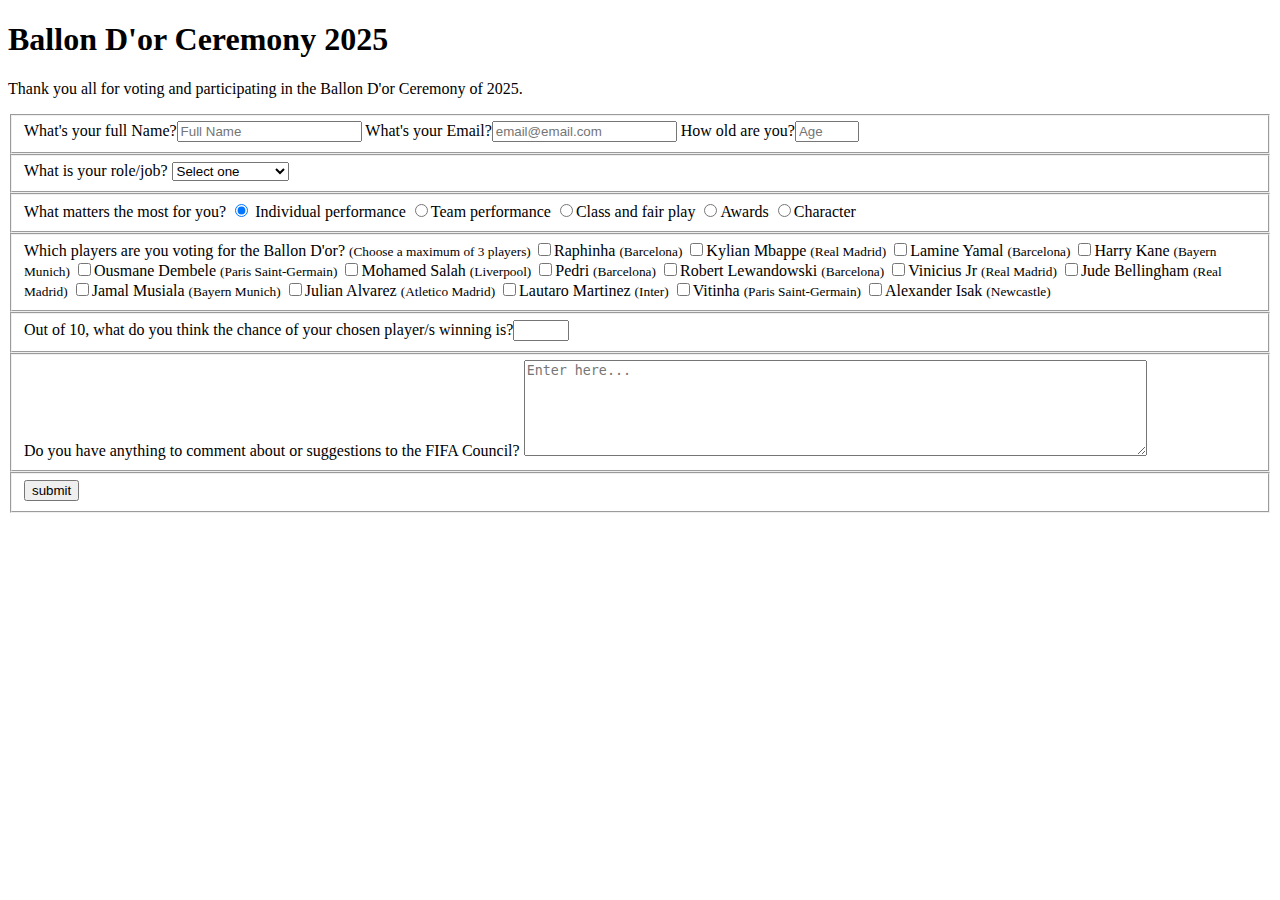
==== ballon-dor/index.html @ a6502ba9 "Create index.html" ====
<!DOCTYPE html>
<html lang ="en">
  <header>
    <meta charset="UTF-8">
    <meta name="viewport" 
<link rel="stylesheet" href="styles.css">
    <title>Ballon D'or Ceremony 2025</title>
    </header>
    <body>
      <h1 id="title">Ballon D'or Ceremony 2025</h1>
      <p id="description" class="established">Thank you all for voting and participating in the Ballon D'or Ceremony of 2025.</p>
      <form id="survey-form" action="">
      <fieldset>
        <label id="name-label">What's your full Name?<input id="name" type="text" placeholder="Full Name" required /></label>
 <label id="email-label">What's your Email?<input id="email" type="email" placeholder="email@email.com" required /></label>   
 <label id="number-label">How old are you?<input id="number" type="number" min ="5" max="100" placeholder="Age"/></label>
  </fieldset>
   <fieldset> 
    <label> What is your role/job?
      <select id ="dropdown">
  <option value="">Select one</option>
  <option value="1">Sports Reporter</option>
  <option value="2">Journalist</option>
  <option value="3">Publicist</option>
  <option value="4">Blogger</option>
  <option value="5">Other</option>
  </select>
  </label>
  </fieldset>
  
  <fieldset>
  <label> What  matters the most for you? </label>
  <label><input type="radio" class="inline" name="attribute" value="1" checked /> Individual performance</label>
    <label><input type="radio" class="inline" name="attribute" value="2" />Team performance</label>
    <label><input type="radio" class="inline" name="attribute" value="3" />Class and fair  play</label>
    <label><input type="radio" class="inline" name="attribute" value="4" />Awards</label>
    <label><input type="radio" class="inline" name="attribute" value="5" />Character</label>
    </fieldset>
    <fieldset>
      <label>Which players are you voting for the Ballon D'or? <small> (Choose a maximum of 3 players) </small> <label>
<label> <input type="checkbox" class= "inline" value ="Projects"/>Raphinha <small>(Barcelona)</small> </label>
<label> <input type="checkbox" class= "inline" value ="Projects"/>Kylian Mbappe <small>(Real Madrid)</small></label>
<label> <input type="checkbox" class= "inline" value ="Projects"/>Lamine Yamal <small>(Barcelona)</small></label>
<label> <input type="checkbox" class= "inline" value ="Projects"/>Harry Kane <small>(Bayern Munich)</small></label>
<label> <input type="checkbox" class= "inline" value ="Projects"/>Ousmane Dembele <small>(Paris Saint-Germain)</small></label>
<label> <input type="checkbox" class= "inline" value ="Projects"/>Mohamed Salah <small>(Liverpool)</small></label>
<label> <input type="checkbox" class= "inline" value ="Projects"/>Pedri <small>(Barcelona)</small></label>
<label> <input type="checkbox" class= "inline" value ="Projects"/>Robert Lewandowski <small>(Barcelona)</small></label>
<label> <input type="checkbox" class= "inline" value ="Projects"/>Vinicius Jr <small>(Real Madrid)</small></label>
<label> <input type="checkbox" class= "inline" value ="Projects"/>Jude Bellingham <small>(Real Madrid)</small></label>
<label> <input type="checkbox" class= "inline" value ="Projects"/>Jamal Musiala <small>(Bayern Munich)</small></label>
<label> <input type="checkbox" class= "inline" value ="Projects"/>Julian Alvarez <small>(Atletico Madrid)</small></label>
<label> <input type="checkbox" class= "inline" value ="Projects"/>Lautaro Martinez <small>(Inter)</small></label>
<label> <input type="checkbox" class= "inline" value ="Projects"/>Vitinha <small>(Paris Saint-Germain)</small></label>
<label> <input type="checkbox" class= "inline" value ="Projects"/>Alexander Isak <small>(Newcastle)</small></label>
        </fieldset>
    <fieldset> 
   <label id="number-label">Out of 10, what do you think the chance of your chosen player/s winning is?<input id="number" type="number" min ="1" max="10"></label>
  </fieldset>
  <fieldset>
    <label> Do you have anything to comment about or suggestions to the FIFA Council?
      <textarea rows="6" cols="75" placeholder="Enter here..."></textarea>
      </label>
      </fieldset>
      <fieldset>
        <input type ="Submit" value="submit" id="submit" />
        </fieldset>
      </form>
      </body>
      </html>
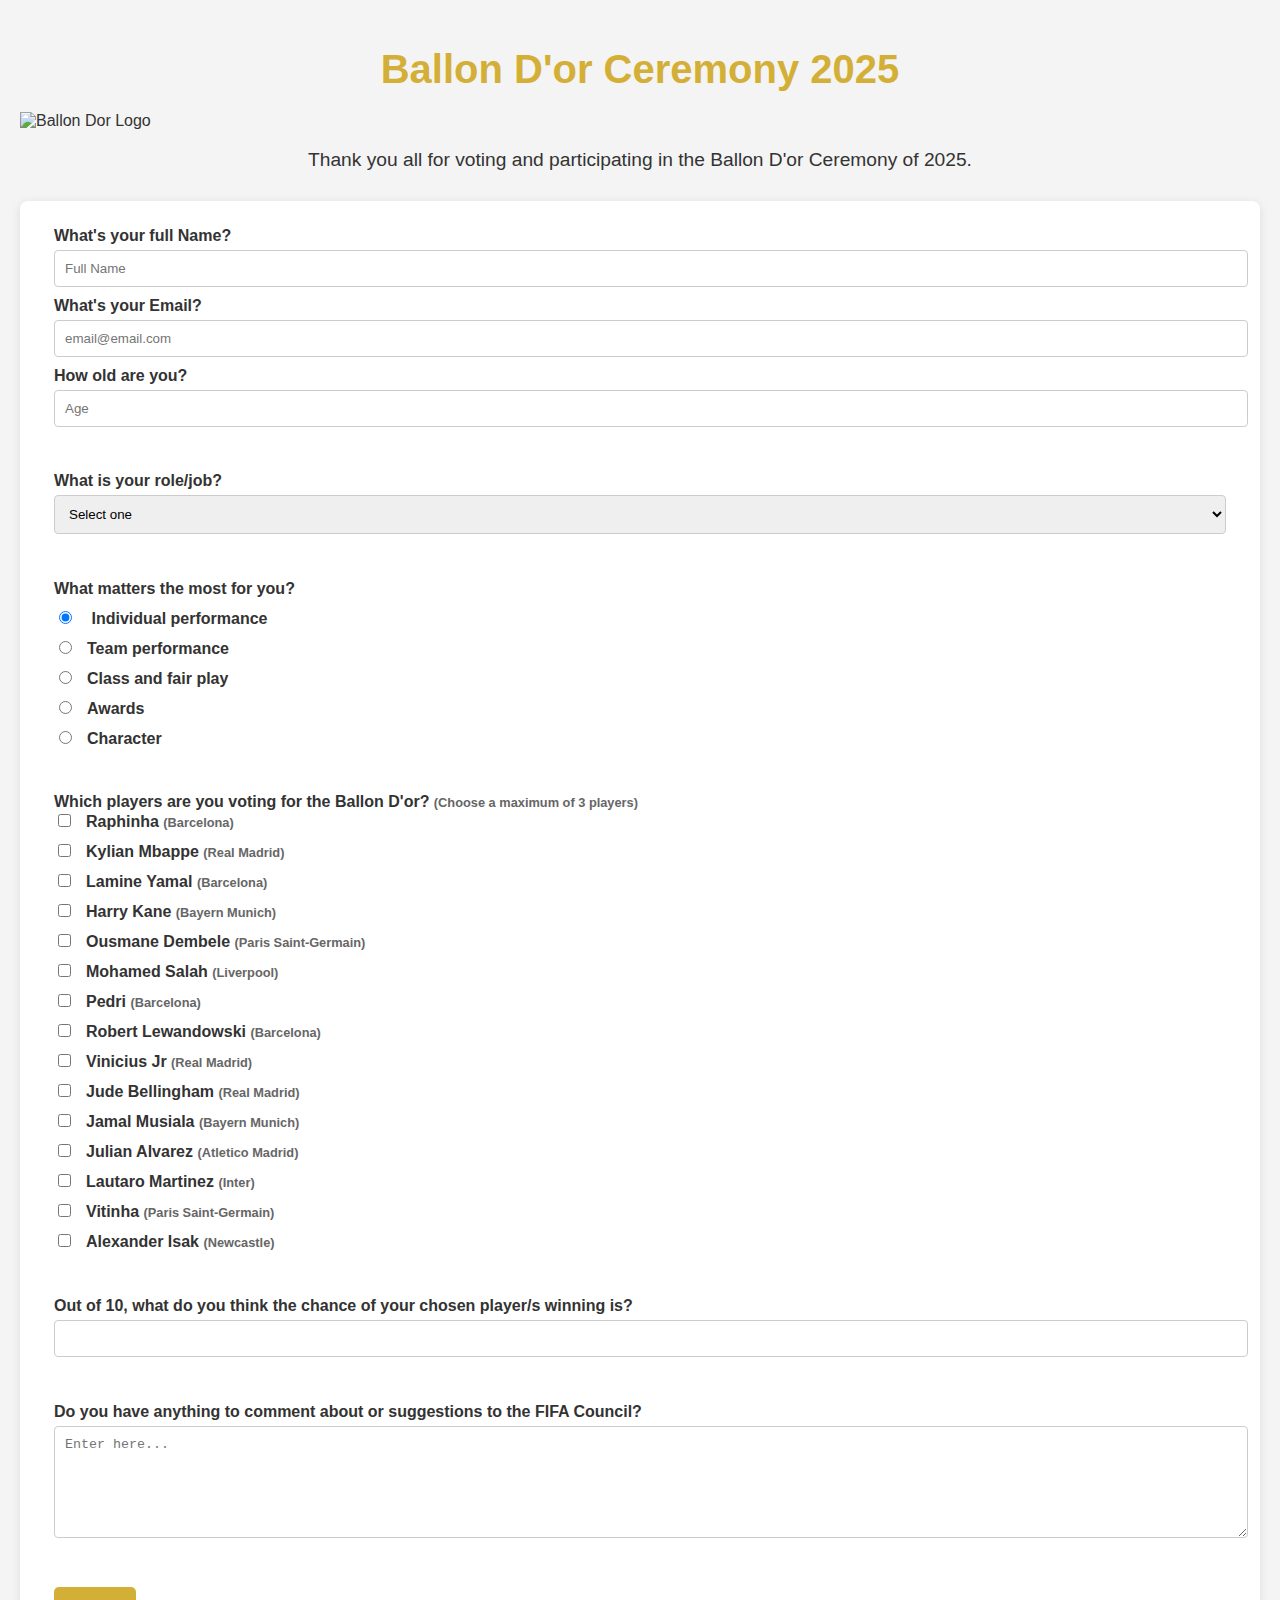
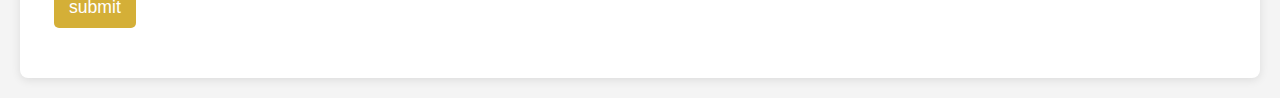
==== commit 85598a72: "Update index.html" ====
--- a/ballon-dor/index.html
+++ b/ballon-dor/index.html
@@ -2,12 +2,15 @@
 <html lang ="en">
   <header>
     <meta charset="UTF-8">
-    <meta name="viewport" 
+    <meta name="viewport">
 <link rel="stylesheet" href="styles.css">
     <title>Ballon D'or Ceremony 2025</title>
     </header>
     <body>
       <h1 id="title">Ballon D'or Ceremony 2025</h1>
+      <div >
+      <img src="https://i.namu.wiki/i/Yn5MCtmqqNnApDhQo5yo7T-t7_SbTq1InB3SrcHKYnioDSiHf5zOkO3ePTYY6vkMRsnV1yBjrQgAkNjcN7hHcw.webp" alt="Ballon Dor Logo">
+    </div>
       <p id="description" class="established">Thank you all for voting and participating in the Ballon D'or Ceremony of 2025.</p>
       <form id="survey-form" action="">
       <fieldset>
--- a/ballon-dor/styles.css
+++ b/ballon-dor/styles.css
@@ -0,0 +1,70 @@
+body {
+    font-family: Arial, sans-serif;
+    background-color: #f4f4f4;
+    color: #333;
+    margin: 0;
+    padding: 20px;
+}
+
+#title {
+    text-align: center;
+    color: #d4af37;
+    font-size: 2.5em;
+    margin-bottom: 20px;
+}
+
+#description {
+    text-align: center;
+    font-size: 1.2em;
+    margin-bottom: 30px;
+}
+
+form {
+    background: #fff;
+    border-radius: 8px;
+    box-shadow: 0 2px 10px rgba(0, 0, 0, 0.1);
+    padding: 20px;
+}
+
+fieldset {
+    border: none;
+    margin-bottom: 20px;
+}
+
+label {
+    display: block;
+    margin-bottom: 10px;
+    font-weight: bold;
+}
+
+input[type="text"], input[type="email"], input[type="number"], select, textarea {
+    width: 100%;
+    padding: 10px;
+    border: 1px solid #ccc;
+    border-radius: 4px;
+    margin-top: 5px;
+}
+
+input[type="submit"] {
+    background-color: #d4af37;
+    color: white;
+    border: none;
+    padding: 10px 15px;
+    border-radius: 5px;
+    cursor: pointer;
+    font-size: 1.1em;
+}
+
+input[type="submit"]:hover {
+    background-color: #b89c2b;
+}
+
+.inline {
+    display: inline-block;
+    margin-right: 15px;
+}
+
+small {
+    font-size: 0.8em;
+    color: #666;
+}
